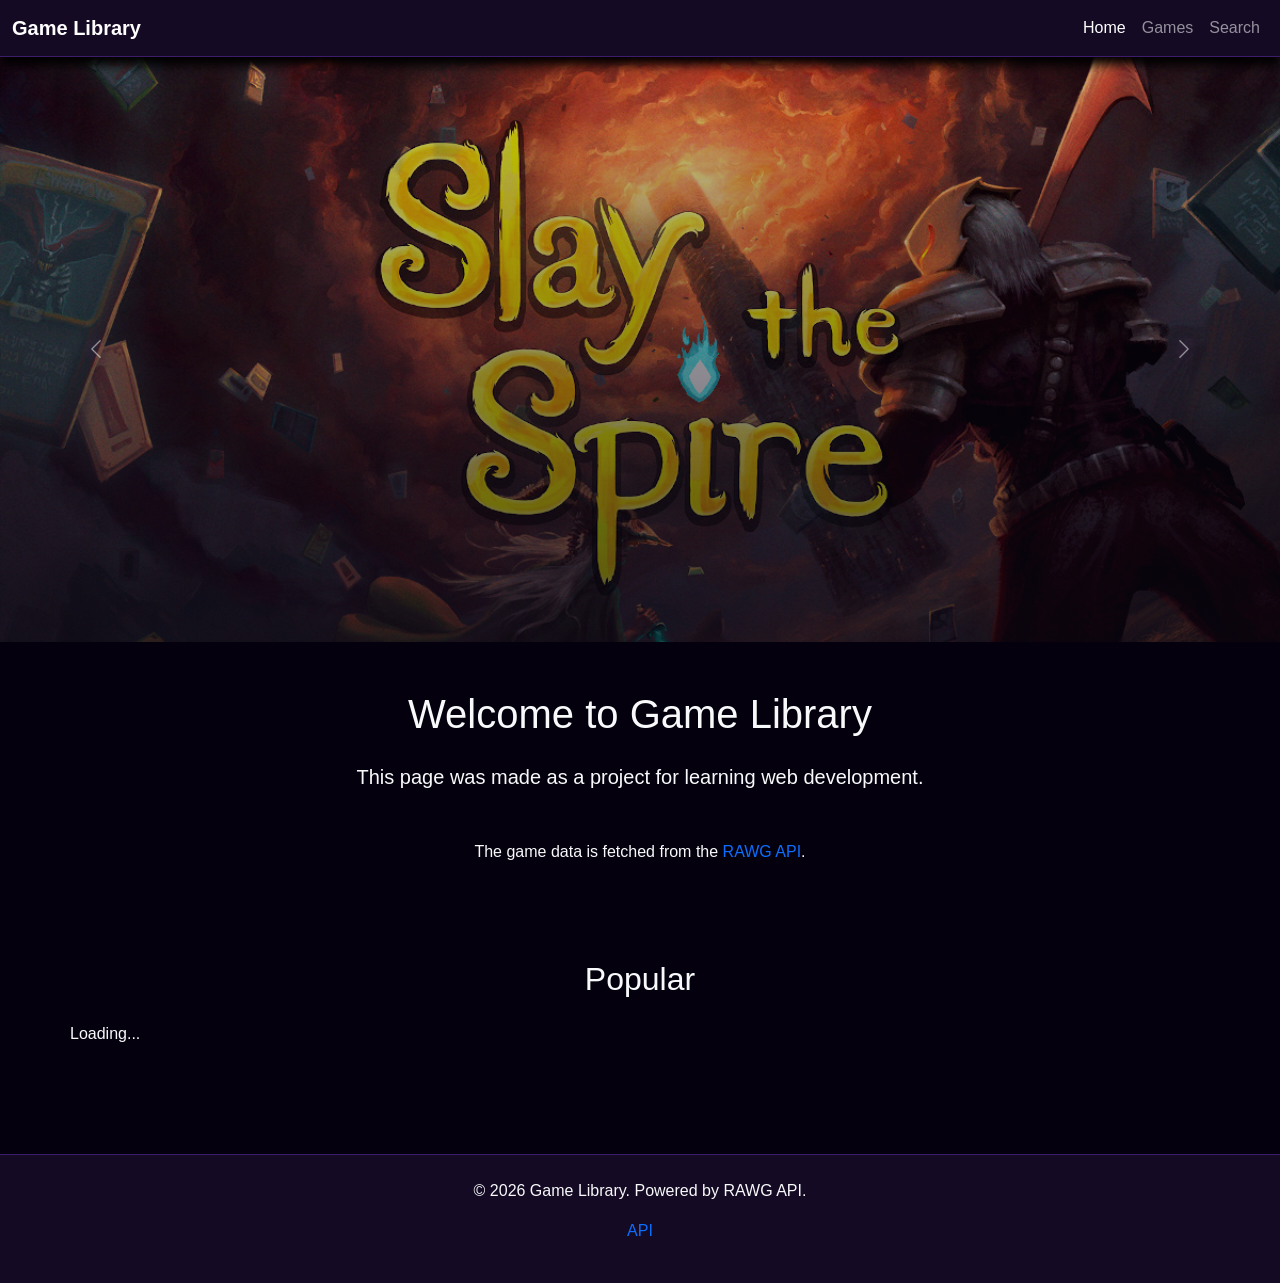
==== index.html @ 2159811d "Update index.html" ====
<!DOCTYPE html>
<html lang="fi">

<head>
    <meta charset="utf-8">
    <title>Game Library</title>
    <meta name="viewport" content="width=device-width, initial-scale=1">

    <!-- BOOTSTRAP ja CSS -->
    <link href="https://cdn.jsdelivr.net/npm/bootstrap@5.3.3/dist/css/bootstrap.min.css" rel="stylesheet" />
    <link rel="stylesheet" href="assets/style.css" />
    <script src="https://cdn.jsdelivr.net/npm/bootstrap@5.3.3/dist/js/bootstrap.bundle.min.js"></script>

</head>

<!-- Pelin tiedot modalissa, lähde https://www.w3schools.com/howto/howto_css_modals.asp -->
<div class="modal fade" id="gameModal" tabindex="-1">
  <div class="modal-dialog modal-lg modal-dialog-centered">
    <div class="modal-content bg-dark text-light">

      <div class="modal-header border-secondary">
        <h5 class="modal-title" id="modal-title">Game title</h5>
        <button type="button" class="btn-close btn-close-white" data-bs-dismiss="modal"></button>
      </div>

      <div class="modal-body" id="modal-body">
        Loading...
      </div>

    </div>
  </div>
</div>

<body class="text-light" id="etu">

    <!-- NAVBAR -->
    <nav class="navbar navbar-expand-sm navbar-dark">
        <div class="container-fluid">
            <a class="navbar-brand fw-semibold" href="index.html">Game Library</a>

            <button class="navbar-toggler" type="button" data-bs-toggle="collapse" data-bs-target="#collapsibleNavbar"
                aria-controls="collapsibleNavbar" aria-expanded="false" aria-label="Avaa valikko">
                <span class="navbar-toggler-icon"></span>
            </button>

            <div class="collapse navbar-collapse" id="collapsibleNavbar">
                <ul class="navbar-nav ms-auto">
                    <li class="nav-item"><a class="nav-link active" href="index.html">Home</a></li>
                    <li class="nav-item"><a class="nav-link" href="#games">Games</a></li>
                    <li class="nav-item"><a class="nav-link" href="search.html">Search</a></li>
                </ul>
            </div>
        </div>
    </nav>


    <!-- KUVAKARUSELLI -->
    <div id="header-carousel" class="carousel slide" data-bs-ride="carousel">

        <!-- Staattiset karusellikuvat, olisi mahdollista linkittää API:in, mutta käytin testauksen aikana-->
        <div class="carousel-inner">

            <div class="carousel-item active">
                <img class="w-100" src="assets/img/game1.jpg">
            </div>

            <div class="carousel-item">
                <img class="w-100" src="assets/img/game2.jpg">
            </div>

            <div class="carousel-item">
                <img class="w-100" src="assets/img/game3.jpg">
            </div>

        </div>

        <button class="carousel-control-prev" data-bs-target="#header-carousel" data-bs-slide="prev" alt-text="Image Slide Previous Button">
            <span class="carousel-control-prev-icon"></span>
        </button>

        <button class="carousel-control-next" data-bs-target="#header-carousel" data-bs-slide="next" alt-text="Image Slide Next Button">
            <span class="carousel-control-next-icon"></span>
        </button>

    </div>

    <div class="container py-5" id="intro">

        <h1 class="text-center mb-4">Welcome to Game Library</h1>

        <p class="lead text-center mb-5">This page was made as a project for learning web development.</p>
        <p class="text-center mb-0">The game data is fetched from the <a href="https://rawg.io" target="_blank" class="text-decoration-none">RAWG API</a>.</p>

    </div>


    <div class="container py-5" id="games">

        <h2 class="text-center mb-5">Popular</h2>

        <div class="row g-4" id="game-list">
            <!-- JSON/API-DATA ILMESTYY TÄNNE game-list ID:n kautta -->
        </div>

    </div>

        <!-- FOOTER -->
    <footer class="text-center py-4">
        <p>&copy; 2026 Game Library. Powered by RAWG API.</p>
        <p><a href="https://rawg.io" target="_blank" class="text-decoration-none">API</a></p>
    </footer>

    <script src="assets/games.js"></script>

</body>

</html>
---- assets/style.css ----
body{
background:#05000e;
color:white;
font-family:Arial, Helvetica, sans-serif;
}

/* navbar */
.navbar{
background:#140a24;
border-bottom:1px solid #3d1d6b;
box-shadow:0 8px 10px #000000;
position: sticky;
top: 0;
z-index: 1000;
}

.navbar-brand{
color:#ffffff !important;
font-weight:600;
}

/* kuvakaruselli */
#header-carousel {
height: 65vh;
overflow: hidden;
position: relative;
}

#header-carousel .carousel-item {
height: 65vh;
}

#header-carousel img {
width: 100%;
height: 100%;
object-fit: cover;
filter: brightness(1) contrast(1.1);
}

/* kuvafiltteri ja efektit karusellin kuville */

#header-carousel::after {
content: "";
position: absolute;
top: 0;
left: 0;
width: 100%;
height: 100%;

background: linear-gradient(
180deg,
rgba(11,6,19,0.2) 0%,
rgba(11,6,19,0.7) 100%
);

pointer-events: none;
}



/* zoom-efekti karusellin kuville */
#header-carousel img {
animation: heroZoom 18s ease-in-out infinite alternate;
}

@keyframes heroZoom {
0% {
transform: scale(1);
}
100% {
transform: scale(1.1);
}
}


/* karusellin napit */
.carousel-control-prev-icon,
.carousel-control-next-icon {

filter: drop-shadow(0 0 6px #a855f7);

background-size: 70% 70%;
}

/**========== KORTIT ========== */

/* pelikortit ja niille animaatiot */
.game-card{
border:none;
border-radius:14px;
overflow:hidden;
background:#1a0f2e;
transition:transform .25s ease, box-shadow .25s ease;
box-shadow:0 8px 20px rgba(0,0,0,0.4);
}

.game-card img{
height:220px;
object-fit:cover;
}

.game-card:hover{
transform:translateY(-8px);
box-shadow:0 20px 40px rgba(0,0,0,0.7);
}

/* korttien sisältö */

.card-title{
font-weight:600;
color:#d8b4fe;
}

.card-text{
color:#d1c4e9;
}

/* Tähdille oma badge */

.badge-rating{
background:#7c3aed;
font-size:0.8rem;
}

/* footer */

footer{
background:#140a24;
border-top:1px solid #3d1d6b;
margin-top:60px;
position: sticky;
top: 100%;
width: 100%;
}

/*========== HAKUSIVU =========*/

#haku {
max-width: 1100px;
margin: auto;
padding-top: 60px;
}

/* otsikko */

#haku h1 {
color: #c084fc;
font-weight: 700;
text-align: center;
margin-bottom: 30px;
}

/* hakukenttä */

#search-input {
background: #1a0f2e;
border: 1px solid #5b21b6;
color: white;
padding: 12px;
border-radius: 10px;
transition: 0.25s;
}

#search-input::placeholder {
color: #b8a6e6;
}

#search-input:focus {
background: #1a0f2e;
border-color: #a855f7;
box-shadow: 0 0 10px rgba(168,85,247,0.5);
color: white;
}

/* hakutulosten kortit */

#haku .game-card {
background: #1a0f2e;
border-radius: 12px;
overflow: hidden;
transition: transform .25s ease, box-shadow .25s ease;
box-shadow: 0 8px 20px rgba(0,0,0,0.5);
}

#haku .game-card img {
height: 220px;
object-fit: cover;
}

#haku .game-card:hover {
transform: translateY(-8px);
box-shadow: 0 20px 40px rgba(0,0,0,0.8);
}

/* kortin tekstit, erikseen muokattavuuden takia */

#haku .card-title {
color: #d8b4fe;
font-weight: 600;
}

#haku .card-text {
color: #cfc3ff;
}

/* MODAALI */
/* modaalin tyyli */
.modal-content{
border-radius:12px;
border:1px solid #5b21b6;
}

.modal-body img{
max-height:350px;
object-fit:cover;
width:100%;
}

/* Jotta kaikki data näkyy...*/

.modal-body{
max-height:60vh;
overflow-y:auto;
padding-right:10px;
}
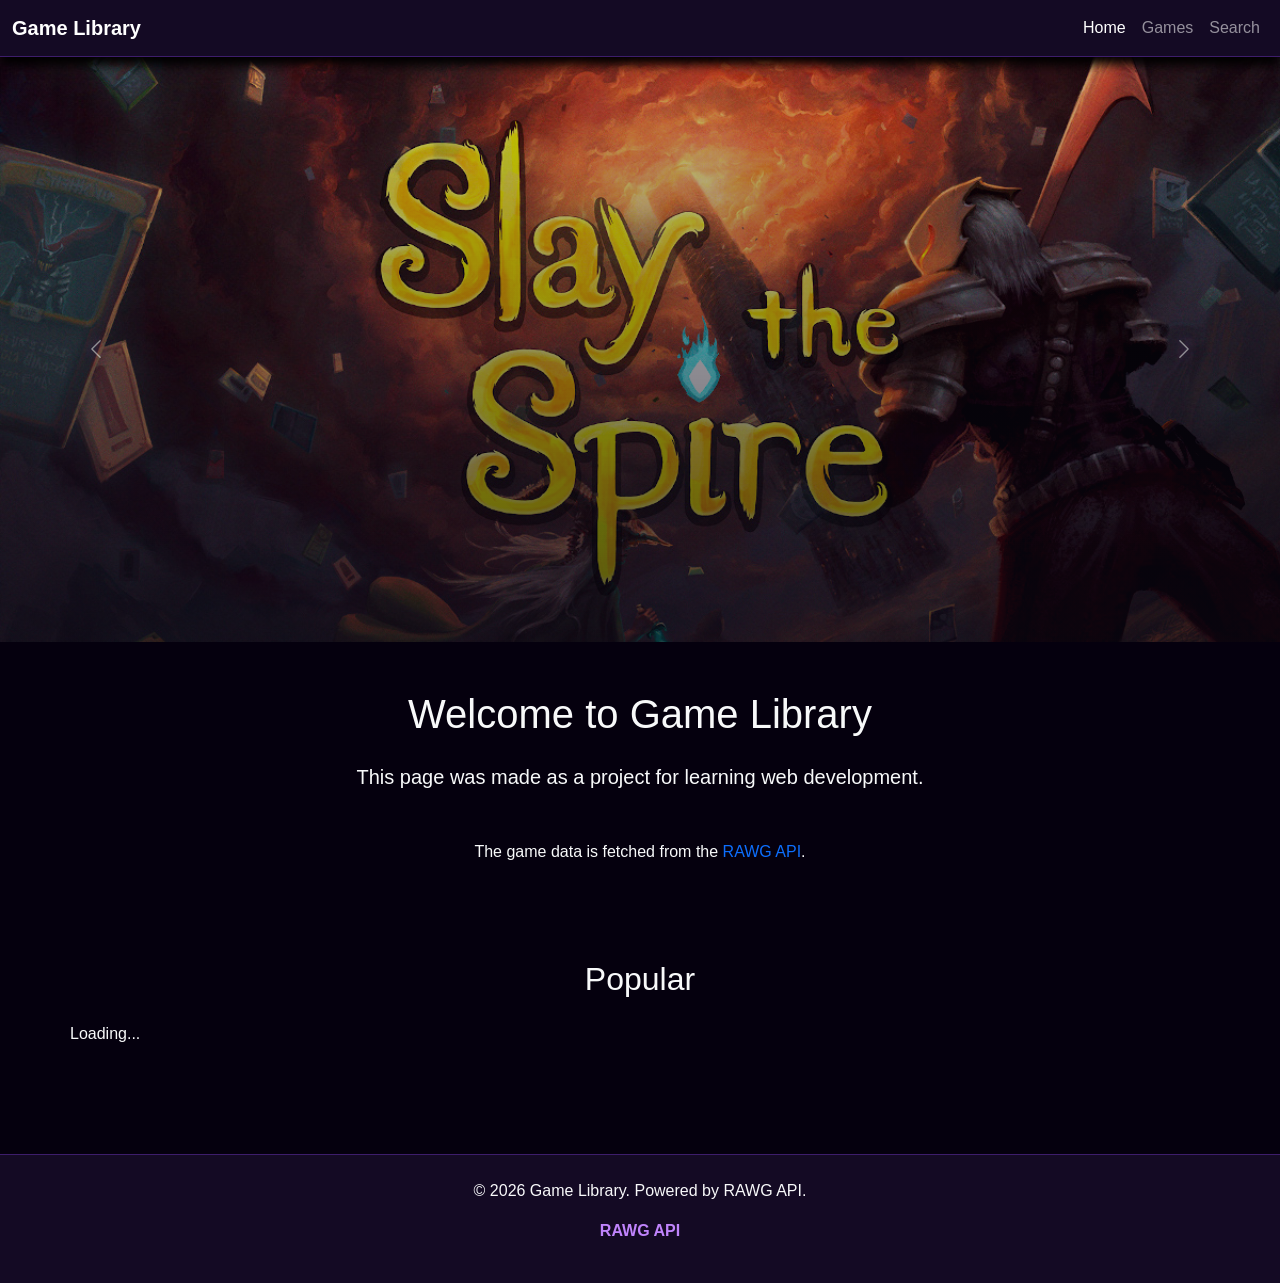
==== commit 1f4f475c: "Contrast changes" ====
--- a/index.html
+++ b/index.html
@@ -107,7 +107,7 @@
         <!-- FOOTER -->
     <footer class="text-center py-4">
         <p>&copy; 2026 Game Library. Powered by RAWG API.</p>
-        <p><a href="https://rawg.io" target="_blank" class="text-decoration-none">API</a></p>
+        <p><strong><a href="https://rawg.io" target="_blank">RAWG API</a></strong></p>
     </footer>
 
     <script src="assets/games.js"></script>
--- a/assets/style.css
+++ b/assets/style.css
@@ -122,7 +122,7 @@
 font-size:0.8rem;
 }
 
-/* footer */
+/*========== FOOTER ==========*/
 
 footer{
 background:#140a24;
@@ -133,6 +133,19 @@
 width: 100%;
 }
 
+/* footerin linkit */
+footer a{
+color:#c084fc;
+font-weight:600;
+text-decoration:none;
+transition:0.2s;
+}
+
+footer a:hover{
+color:#ffffff;
+text-shadow:0 0 6px #a855f7;
+}
+
 /*========== HAKUSIVU =========*/
 
 #haku {
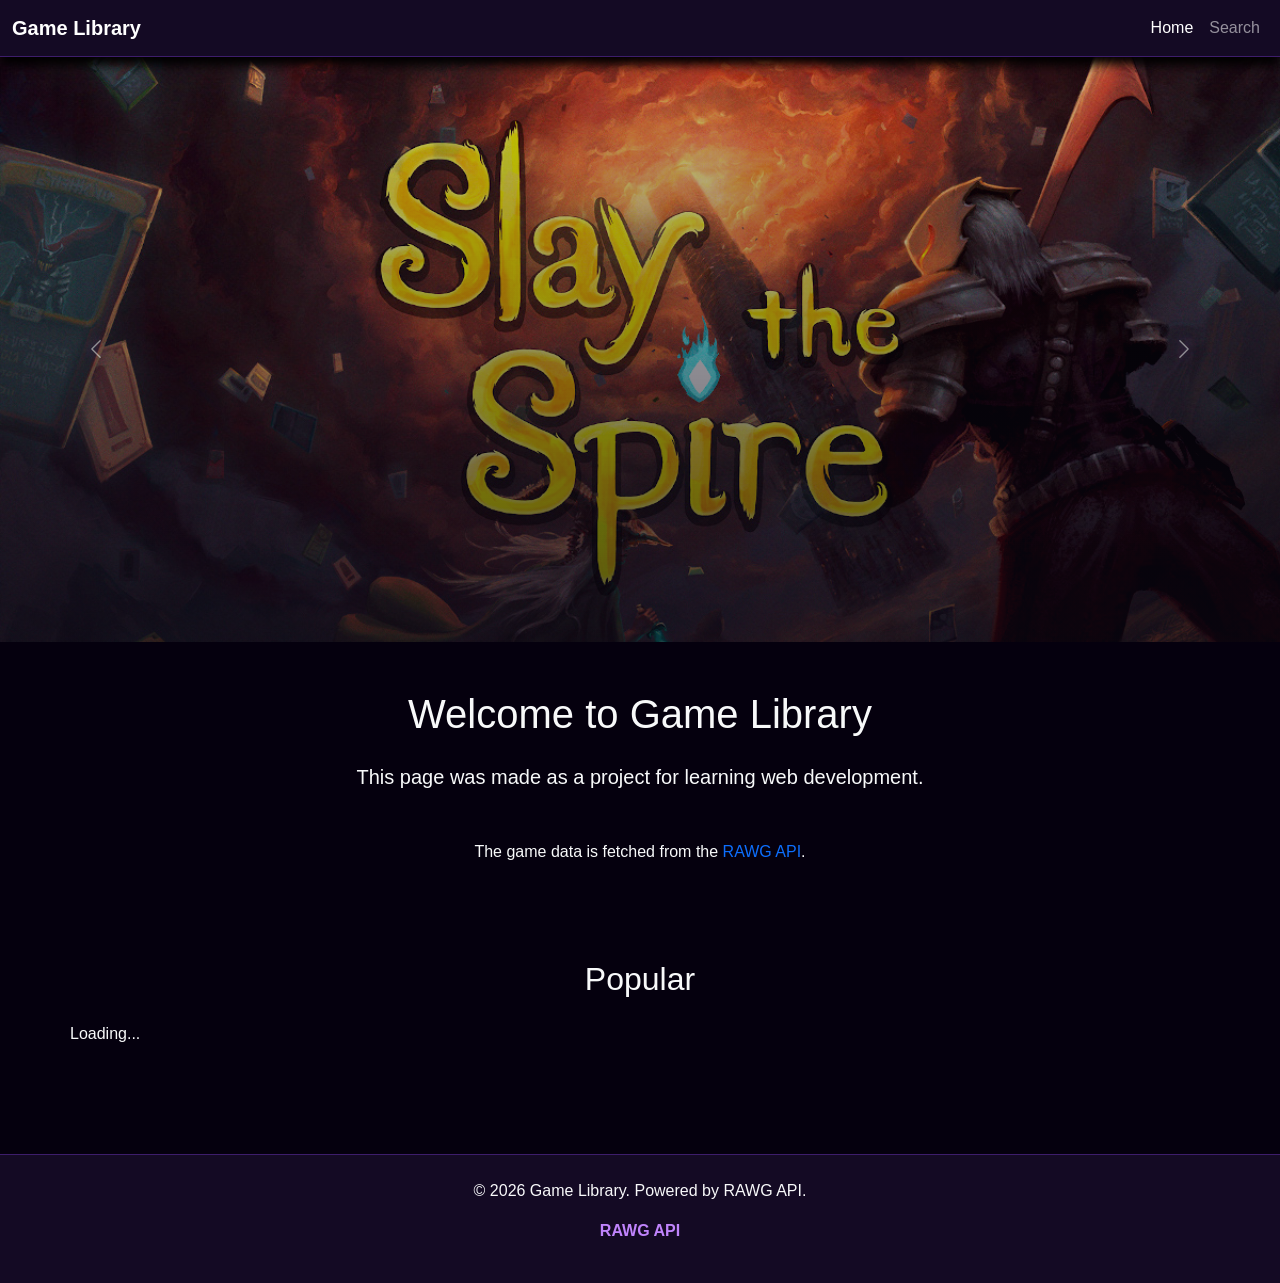
==== commit a8b10cb2: "Navbar changes" ====
--- a/index.html
+++ b/index.html
@@ -45,8 +45,7 @@
 
             <div class="collapse navbar-collapse" id="collapsibleNavbar">
                 <ul class="navbar-nav ms-auto">
-                    <li class="nav-item"><a class="nav-link active" href="index.html">Home</a></li>
-                    <li class="nav-item"><a class="nav-link" href="#games">Games</a></li>
+                    <li class="nav-item"><a class="nav-link active" href="#">Home</a></li>
                     <li class="nav-item"><a class="nav-link" href="search.html">Search</a></li>
                 </ul>
             </div>
@@ -61,24 +60,24 @@
         <div class="carousel-inner">
 
             <div class="carousel-item active">
-                <img class="w-100" src="assets/img/game1.jpg">
+                <img class="w-100" src="assets/img/game1.jpg" alt="Cover image of the video game Slay the Spire">
             </div>
 
             <div class="carousel-item">
-                <img class="w-100" src="assets/img/game2.jpg">
+                <img class="w-100" src="assets/img/game2.jpg" alt="Cover image of the video game Hollow Knight">
             </div>
 
             <div class="carousel-item">
-                <img class="w-100" src="assets/img/game3.jpg">
+                <img class="w-100" src="assets/img/game3.jpg" alt="Cover image of the video game Hollow Knight: Silksong">
             </div>
 
         </div>
 
-        <button class="carousel-control-prev" data-bs-target="#header-carousel" data-bs-slide="prev" alt-text="Image Slide Previous Button">
+        <button class="carousel-control-prev" data-bs-target="#header-carousel" data-bs-slide="prev" aria-label="Previous image">
             <span class="carousel-control-prev-icon"></span>
         </button>
 
-        <button class="carousel-control-next" data-bs-target="#header-carousel" data-bs-slide="next" alt-text="Image Slide Next Button">
+        <button class="carousel-control-next" data-bs-target="#header-carousel" data-bs-slide="next" aria-label="Next image">
             <span class="carousel-control-next-icon"></span>
         </button>
 
--- a/assets/style.css
+++ b/assets/style.css
@@ -157,10 +157,17 @@
 /* otsikko */
 
 #haku h1 {
-color: #c084fc;
+color: #f0e2fd;
 font-weight: 700;
 text-align: center;
 margin-bottom: 30px;
+}
+
+#haku h2 {
+color: #f0e2fd;
+font-weight: 400;
+text-align: center;
+margin-bottom: 20px;
 }
 
 /* hakukenttä */
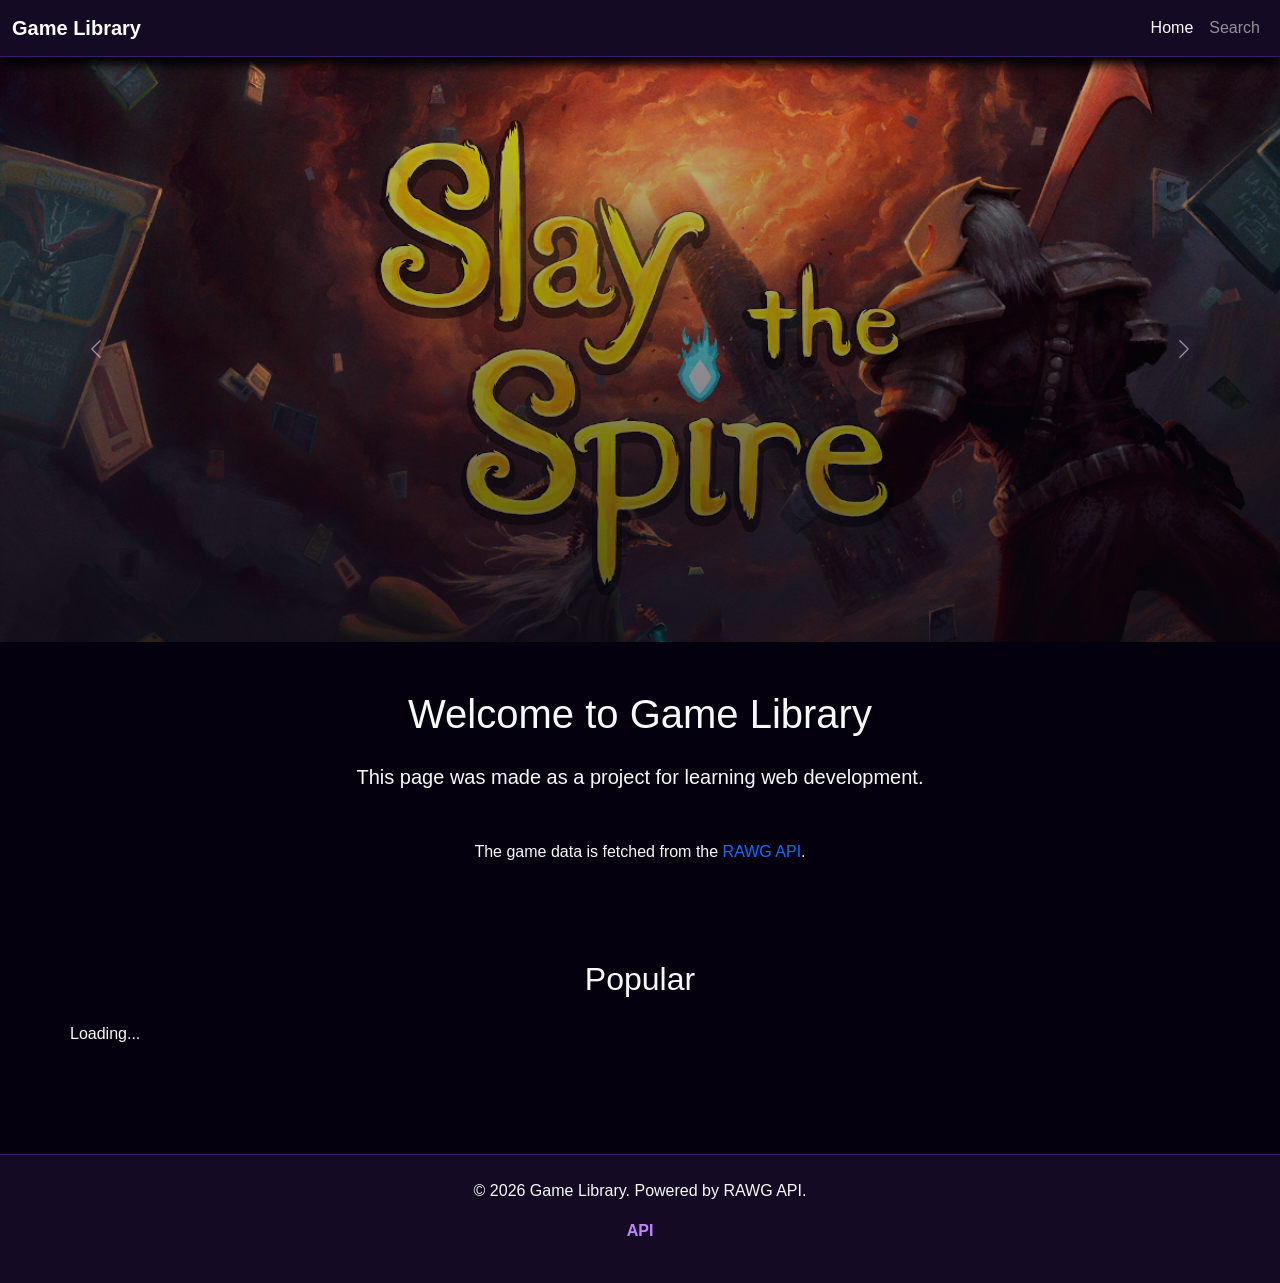
==== commit 35d5ce0f: "Update index.html" ====
--- a/index.html
+++ b/index.html
@@ -20,7 +20,7 @@
 
       <div class="modal-header border-secondary">
         <h5 class="modal-title" id="modal-title">Game title</h5>
-        <button type="button" class="btn-close btn-close-white" data-bs-dismiss="modal"></button>
+        <button type="button" class="btn-close btn-close-white" data-bs-dismiss="modal" aria-label="Exit Modal Window"></button>
       </div>
 
       <div class="modal-body" id="modal-body">
@@ -39,7 +39,7 @@
             <a class="navbar-brand fw-semibold" href="index.html">Game Library</a>
 
             <button class="navbar-toggler" type="button" data-bs-toggle="collapse" data-bs-target="#collapsibleNavbar"
-                aria-controls="collapsibleNavbar" aria-expanded="false" aria-label="Avaa valikko">
+                aria-controls="collapsibleNavbar" aria-expanded="false" aria-label="Open navigation menu">
                 <span class="navbar-toggler-icon"></span>
             </button>
 
@@ -106,7 +106,7 @@
         <!-- FOOTER -->
     <footer class="text-center py-4">
         <p>&copy; 2026 Game Library. Powered by RAWG API.</p>
-        <p><strong><a href="https://rawg.io" target="_blank">RAWG API</a></strong></p>
+        <p><a href="https://rawg.io" target="_blank" class="text-decoration-none">API</a></p>
     </footer>
 
     <script src="assets/games.js"></script>
